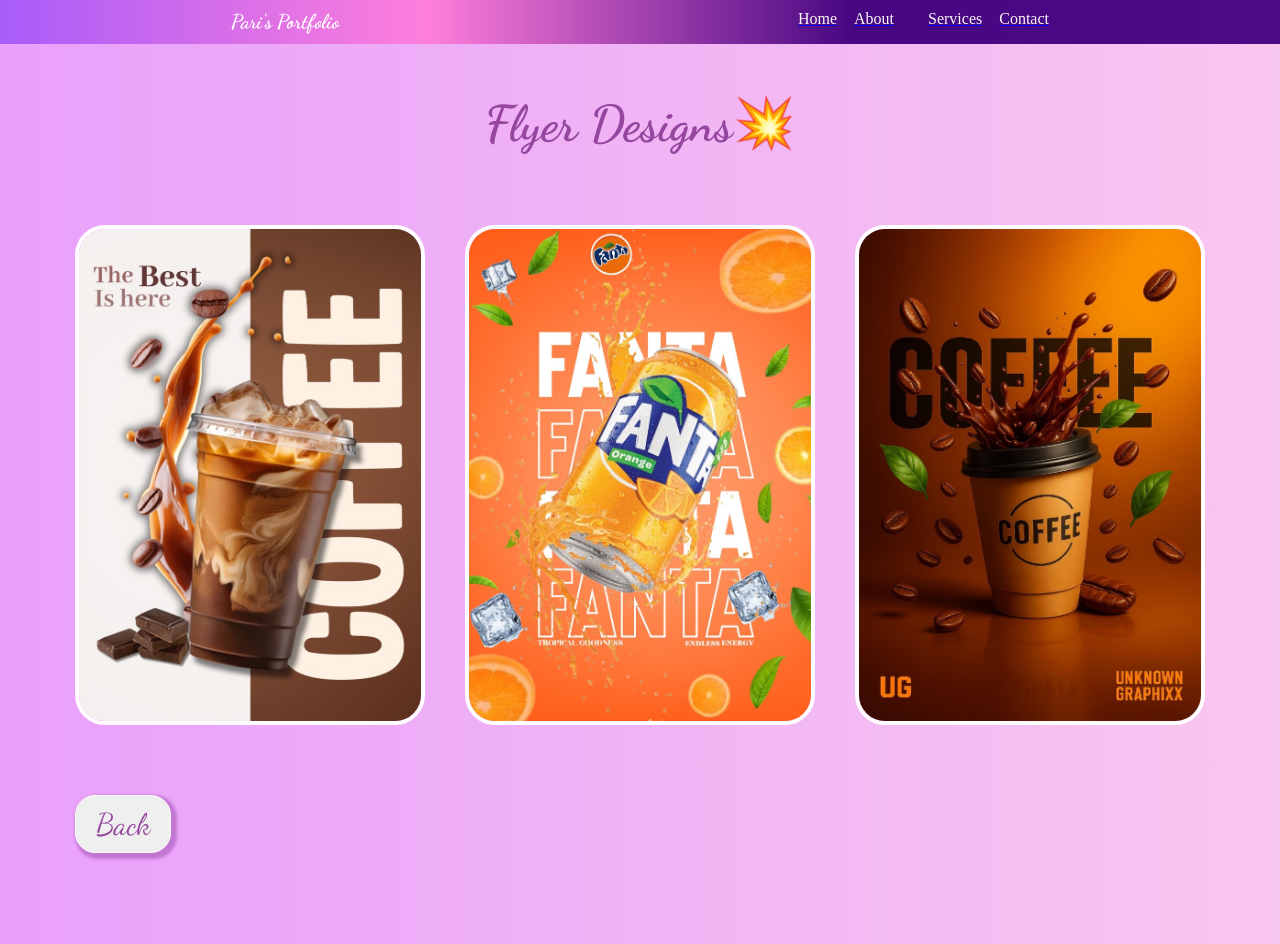
==== flyer.html @ b4647a28 "Add files via upload" ====
<!DOCTYPE html>
<html lang="en">
<head>
    <meta charset="UTF-8">
    <meta name="viewport" content="width=device-width, initial-scale=1.0">
    <title>FLYER DESIGN</title>
    <style>
    
        * {
            margin: 0px;
            padding: 0px;
            box-sizing: border-box;

        }

        nav {
            color: white;
            display: flex;
            justify-content: space-around;
            padding: 10px;
            gap: 17px;
            background-image: linear-gradient(to right, #a85cf9, rgb(255, 126, 219), #470782, #4d0b86);
        }

        .logo {
            font-family: Dancing Script, cursive;
            font-size: 20px;
            font-weight: bold;
        }

        nav ul {
            display: flex;
            gap: 17px;
        }

        nav ul li {
            color: rgb(252, 247, 247);
            list-style-type: none;
        }

        .skills {
            background-image: linear-gradient(to right, #e9a0fb, #f8c7ef);
            min-height: 100vh;
            padding: 50px 0px;
            background-color: rgb(197, 128, 197);
            display: grid;
            justify-content: center;
            gap: 30px;
        }

        .tittle {

            text-align: center;
            font-size: 50px;
            font-family: Dancing Script;
            margin-bottom: 0px;
            color: #95469e;
            font-weight: 5000px;
        }

        .image {
            width: 350px;
            height: 500px;
            border: 4px solid #fffdff;

            border-radius: 30px;
            display: flex;
            justify-content: flex-start;
            align-items: center;



        }

        .posters {
            display: flex;
            gap: 40px;
            /* space between posters */
            justify-content: center;
            align-items: flex-start;
        }

        .butt {
            background-image: linear-gradient(to right, #e9a0fb);
            padding: 10px 20px;



            border: 1px solid#fdf9fb;
            border-radius: 20px;
            cursor: pointer;
            font-size: 30px;
            color: #95469e;
            box-shadow: 3px 3px 3px 3px rgb(193, 119, 210);
            ;
            font-family: Dancing Script, cursive;

            transition:
                transform 0.3s ease,
                box-shadow 0.3s ease,
                background-position 0.4s ease;
            margin-top: 40;
        }
    </style>
</head>
<link rel="preconnect" href="https://fonts.googleapis.com">
<link rel="preconnect" href="https://fonts.gstatic.com" crossorigin>
<link
    href="https://fonts.googleapis.com/css2?family=Barlow+Condensed:ital,wght@0,100;0,200;0,300;0,400;0,500;0,600;0,700;0,800;0,900;1,100;1,200;1,300;1,400;1,500;1,600;1,700;1,800;1,900&family=Birthstone&family=Cormorant+Garamond:ital,wght@0,300..700;1,300..700&family=Dancing+Script:wght@400..700&family=Josefin+Sans:ital,wght@0,100..700;1,100..700&display=swap"
    rel="stylesheet">
<body>
    <nav>
        <div class="logo">
            Pari's Portfolio
        </div>
        <ul>
              <a href="index.html">
                <li>Home</li>
            </a>
            <a href="index.html#about-me">
                <li>About</li><a href=""></a>
                <a href="index.html#skills">
                    <li>Services</li>
                </a>
                <a href="index.html#contacts">
                    <li>Contact</li>
                </a>
        </ul>
    </nav>
    <section class="skills">

        <div class="text">
            <h1 class="tittle">Flyer Designs💥</h1>
        </div>
        <div class="posters">
            <img src="coffe.jpeg" alt="Fyler image" class="image">
            <img src="fanta.jpeg" alt="flyer image" class="image">
            <img src="coffe2.jpeg" alt=" Flyer image" class="image">

        </div>
        </div>
        <a href="index.html#skills"> <button class="butt">Back</button></a>

        </div>
    
</body>
</html>
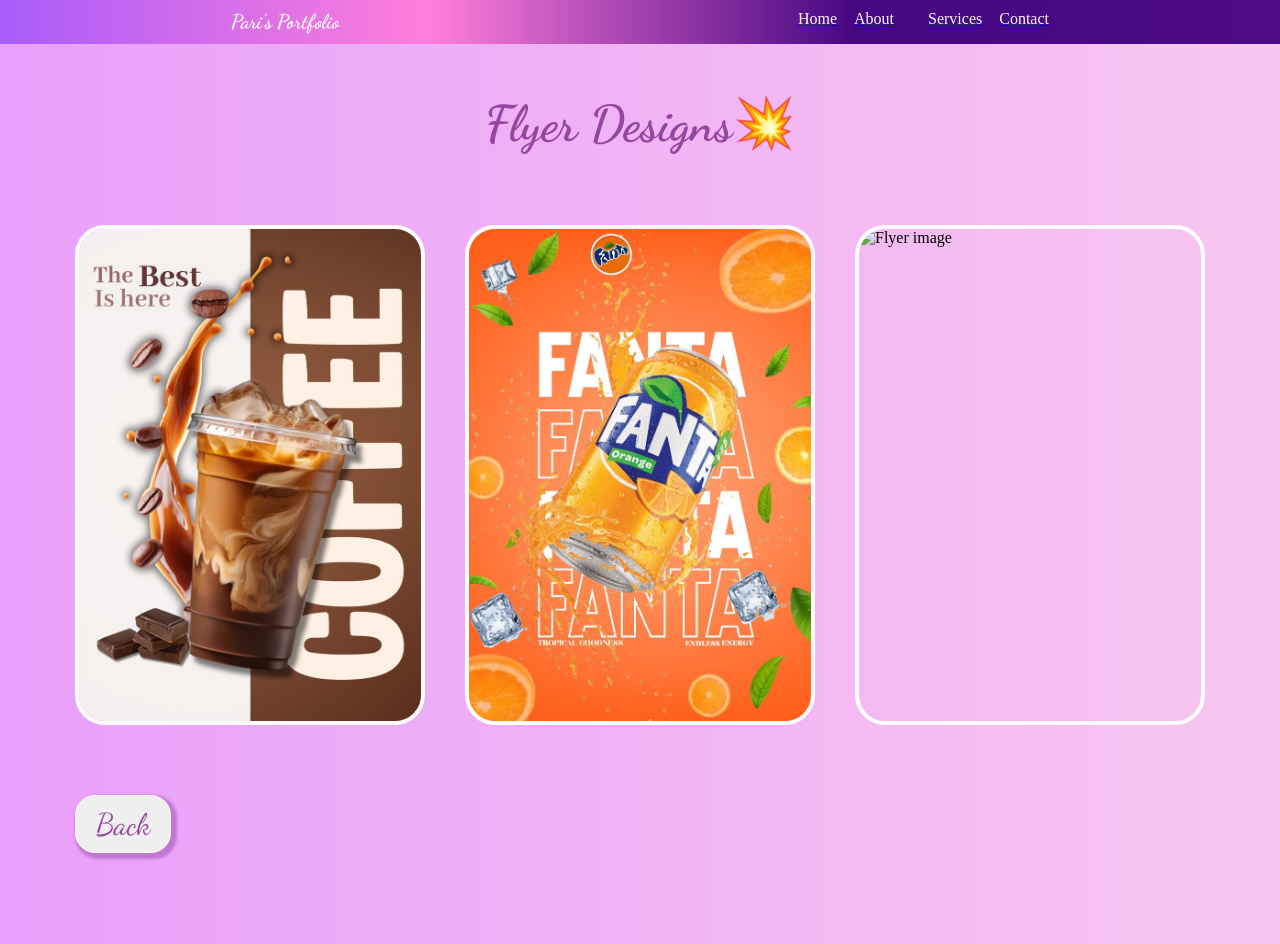
==== commit 84092635: "Update flyer.html" ====
--- a/flyer.html
+++ b/flyer.html
@@ -135,7 +135,7 @@
         <div class="posters">
             <img src="coffe.jpeg" alt="Fyler image" class="image">
             <img src="fanta.jpeg" alt="flyer image" class="image">
-            <img src="coffe2.jpeg" alt=" Flyer image" class="image">
+            <img src="Cupp Cake.png" alt=" Flyer image" class="image">
 
         </div>
         </div>
@@ -144,4 +144,4 @@
         </div>
     
 </body>
-</html>+</html>
